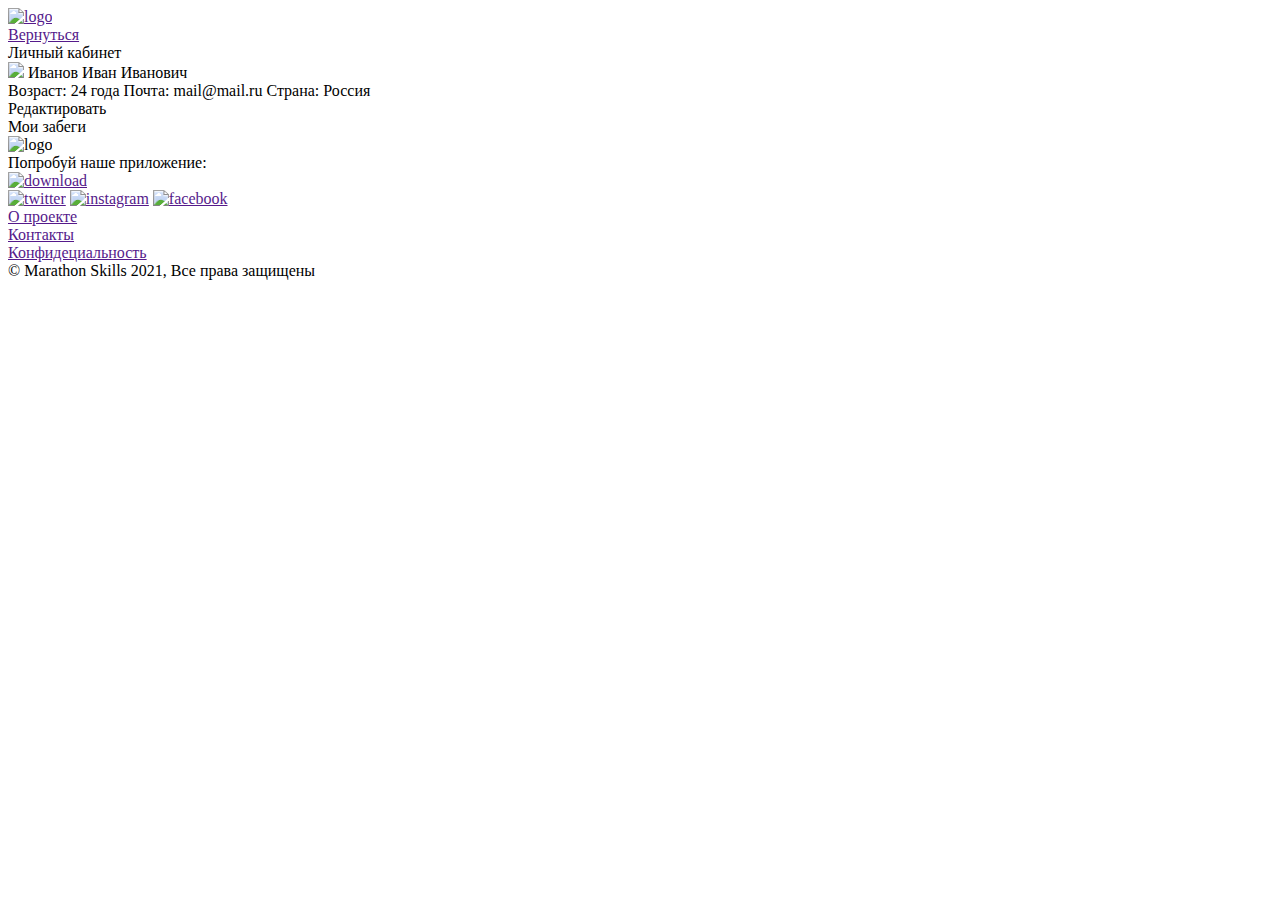
==== profile/html/index.html @ 97b1f48a "Merge branch 'main' of https://github.com/GoSum215/MarathonSkills" ====
<!doctype html>
<html class="no-js" lang="en">

<head>
  <meta charset="UTF-8">
  <meta name="viewport"
        content="width=device-width, user-scalable=no, initial-scale=1.0, maximum-scale=1.0, minimum-scale=1.0">
  <meta http-equiv="X-UA-Compatible" content="ie=edge">
  <title>Профиль</title>
  <link href="css/profile.css" rel="stylesheet">
  <link rel="stylesheet" media="(min-width:200px) and (max-width:768px)" href="/css/profile_mobile.css">
</head>

<body>
<header class="all_header">
  <a href="">
    <img class="logo" src="/images/logo.png" alt="logo">
  </a>
  <div class="buttonReturn">
    <a class="returnText" href="">Вернуться</a>
  </div>
</header>
<div class="line_header"></div>

<div class="profileBlock">
  <a>Личный кабинет</a>
  <div class="profileInfo">
    <div class="imageName">
      <img src="/images/photo.jpg">
      <a style="align-self: center">Иванов Иван Иванович</a>
    </div>
      <div class="infoBlock">
        <a>Возраст: 24 года</a>
        <a>Почта: mail@mail.ru</a>
        <a>Страна: Россия</a>
        <div class="redactorButton">
          <a class="redactorText">Редактировать</a>
        </div>
        <div class="myrunsButton">
          <a>Мои забеги</a>
        </div>
      </div>
  </div>
</div>

<footer>
  <div class="footer_logo_line">
    <div class="line"></div>
    <img class="logo_footer" src="/images/logo.png" alt="logo">
    <div class="line"></div>
  </div>
  <div class="three_collums all" style="justify-content: space-around">
    <div class="download_app">
      <div>Попробуй наше приложение:</div>
      <a href=""><img class="app" src="/images/download.png" alt="download"></a>
    </div>
    <div class="soc_networks">
      <a href=""><img class="socs" src="/images/twitter.png" alt="twitter"></a>
      <a href=""><img class="socs" src="/images/instagram.png" alt="instagram"></a>
      <a href=""><img class="socs" src="/images/facebook.png" alt="facebook"></a>
    </div>
    <div class="contacts">
      <a href="">
        <div class="row_footer">О проекте</div>
      </a>
      <a href="">
        <div class="row_footer">Контакты</div>
      </a>
      <a href="">
        <div class="row_footer">Конфидециальность</div>
      </a>
    </div>
  </div>
  <div class="copywrite">© Marathon Skills 2021, Все права защищены</div>
</footer>

</body>

</html>
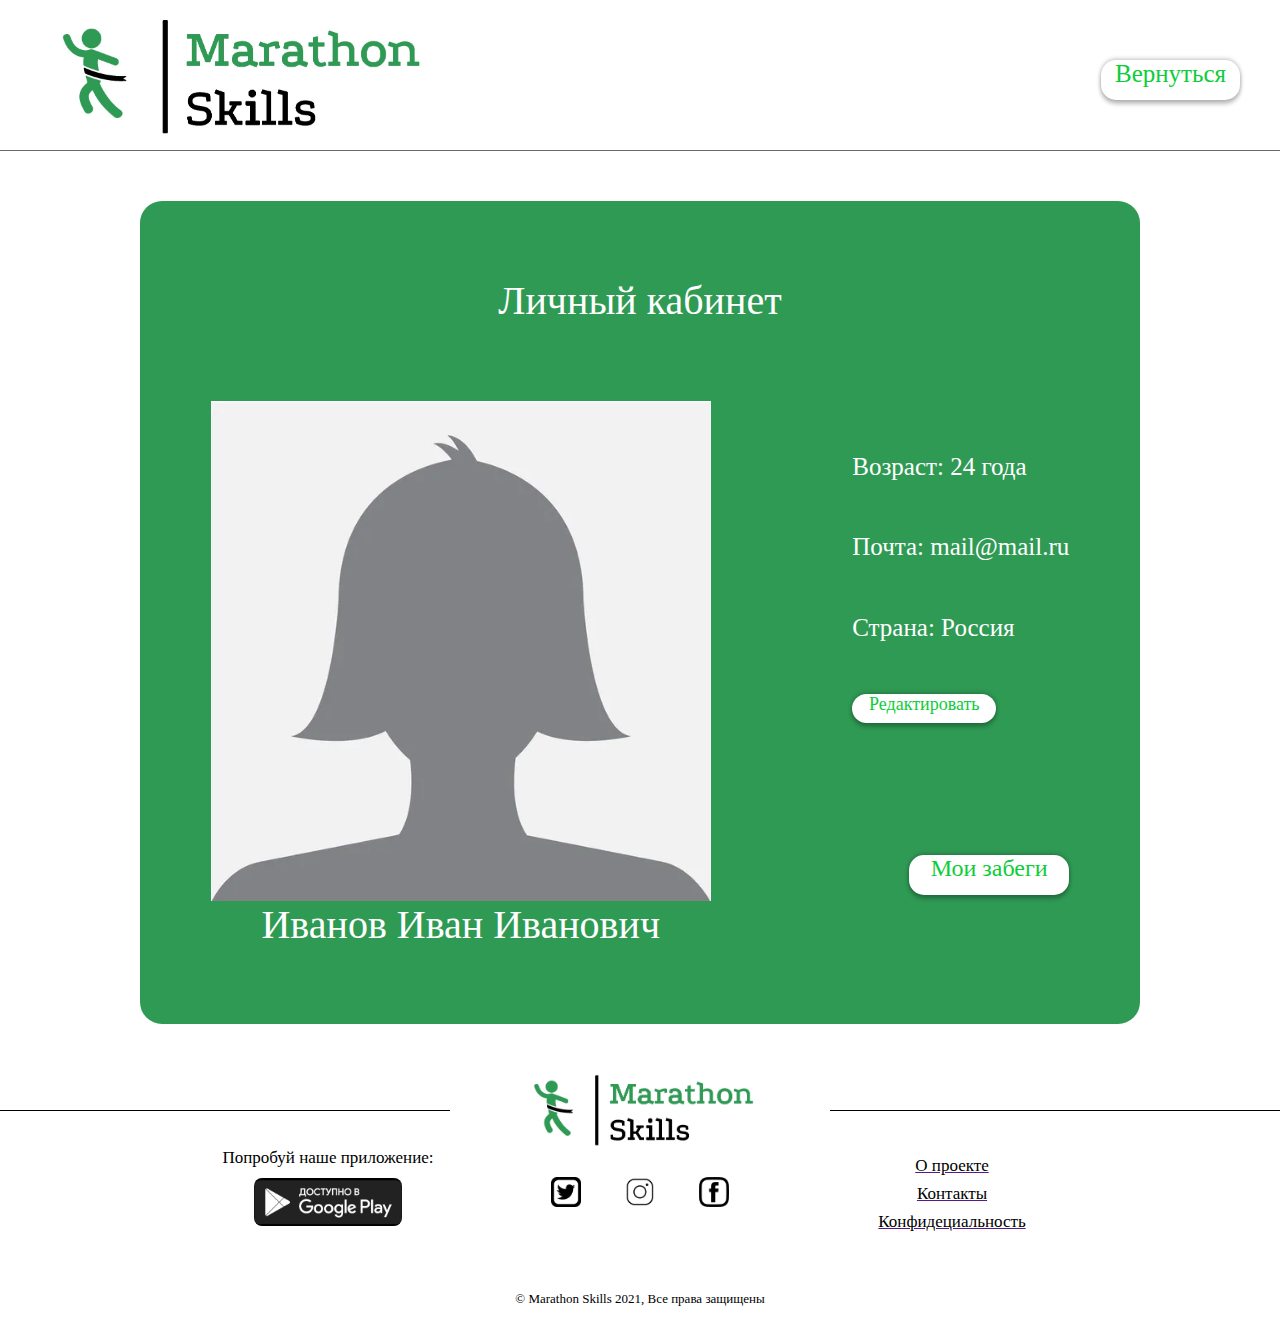
==== commit 311ffa55: "Добавление начальной страницы сайта" ====
--- a/profile/html/index.html
+++ b/profile/html/index.html
@@ -7,14 +7,14 @@
         content="width=device-width, user-scalable=no, initial-scale=1.0, maximum-scale=1.0, minimum-scale=1.0">
   <meta http-equiv="X-UA-Compatible" content="ie=edge">
   <title>Профиль</title>
-  <link href="css/profile.css" rel="stylesheet">
-  <link rel="stylesheet" media="(min-width:200px) and (max-width:768px)" href="/css/profile_mobile.css">
+  <link href="../css/profile.css" rel="stylesheet">
+  <link rel="stylesheet" media="(min-width:200px) and (max-width:768px)" href="../css/profile_mobile.css">
 </head>
 
 <body>
 <header class="all_header">
   <a href="">
-    <img class="logo" src="/images/logo.png" alt="logo">
+    <img class="logo" src="../assets/logo.png" alt="logo">
   </a>
   <div class="buttonReturn">
     <a class="returnText" href="">Вернуться</a>
@@ -26,7 +26,7 @@
   <a>Личный кабинет</a>
   <div class="profileInfo">
     <div class="imageName">
-      <img src="/images/photo.jpg">
+      <img src="../assets/photo.jpg">
       <a style="align-self: center">Иванов Иван Иванович</a>
     </div>
       <div class="infoBlock">
@@ -46,18 +46,18 @@
 <footer>
   <div class="footer_logo_line">
     <div class="line"></div>
-    <img class="logo_footer" src="/images/logo.png" alt="logo">
+    <img class="logo_footer" src="../assets/logo.png" alt="logo">
     <div class="line"></div>
   </div>
   <div class="three_collums all" style="justify-content: space-around">
     <div class="download_app">
       <div>Попробуй наше приложение:</div>
-      <a href=""><img class="app" src="/images/download.png" alt="download"></a>
+      <a href=""><img class="app" src="../assets/download.png" alt="download"></a>
     </div>
     <div class="soc_networks">
-      <a href=""><img class="socs" src="/images/twitter.png" alt="twitter"></a>
-      <a href=""><img class="socs" src="/images/instagram.png" alt="instagram"></a>
-      <a href=""><img class="socs" src="/images/facebook.png" alt="facebook"></a>
+      <a href=""><img class="socs" src="../assets/twitter.png" alt="twitter"></a>
+      <a href=""><img class="socs" src="../assets/instagram.png" alt="instagram"></a>
+      <a href=""><img class="socs" src="../assets/facebook.png" alt="facebook"></a>
     </div>
     <div class="contacts">
       <a href="">
--- a/profile/css/profile.css
+++ b/profile/css/profile.css
@@ -0,0 +1,209 @@
+html{
+  font-family: Segoe UI;
+}
+
+body {
+  margin: 0;
+  min-height: calc(100vh - 20px);
+  display: flex;
+  flex-direction: column;
+}
+
+.all {
+  margin-left: auto;
+  margin-right: auto;
+  width: 100%;
+  max-width: 1000px;
+}
+
+header {
+  width: 1200px;
+  height: 120px;
+  display: flex;
+  align-items: center;
+  justify-content: space-between;
+  margin-bottom: 10px;
+  margin-top: 20px;
+}
+
+.all_header {
+  margin-left: auto;
+  margin-right: auto;
+  width: 100%;
+  max-width: 1200px;
+}
+
+.logo {
+  height: 120px;
+}
+
+.buttonReturn {
+  width: 139px;
+  height: 40px;
+  left: 1151px;
+  top: 94px;
+  text-align: center;
+  box-shadow: 0px 4px 4px rgba(0, 0, 0, 0.25), 0px -1px 4px rgba(0, 0, 0, 0.25);
+  border-radius: 15px;
+}
+.returnText {
+  font-style: normal;
+  font-weight: normal;
+  font-size: 25px;
+  color: #0dcd39;
+  text-decoration: none;
+}
+.returnText:hover {
+  color: #3d3b3b;
+}
+
+.line_header {
+  width: 100%;
+  height: 1px;
+  background-color: #696969;
+}
+
+.profileBlock {
+  width: 1000px;
+  height: 823px;
+  background: #2F9A54;
+  border-radius: 22px;
+  align-self: center;
+  margin-top: 50px;
+  color: white;
+  display: flex;
+  flex-direction: column;
+  justify-content: space-evenly;
+  text-align: center;
+  font-size: 40px;
+}
+.imageName img {
+  height: 500px;
+}
+.profileInfo {
+  display: flex;
+  flex-direction: row;
+  justify-content: space-around;
+  text-align: left;
+}
+.infoBlock {
+  font-size: 25px;
+  display: flex;
+  flex-direction: column;
+  align-items: center;
+  justify-content: space-evenly;
+  align-items: flex-start;
+
+}
+.imageName {
+  display: flex;
+  flex-direction: column;
+}
+.redactorButton {
+  width: 144px;
+  height: 29px;
+  left: 1151px;
+  top: 94px;
+  font-size: 18px;
+  background: white;
+  color: #0dcd39;
+  text-align: center;
+  box-shadow: 0px 4px 4px rgba(0, 0, 0, 0.25), 0px -1px 4px rgba(0, 0, 0, 0.25);
+  border-radius: 15px;
+}
+
+.myrunsButton {
+  width: 160px;
+  height: 40px;
+  left: 1151px;
+  top: 94px;
+  font-size: 24px;
+  margin-top: 80px;
+  background: white;
+  color: #0dcd39;
+  text-align: center;
+  align-self: end;
+  box-shadow: 0px 4px 4px rgba(0, 0, 0, 0.25), 0px -1px 4px rgba(0, 0, 0, 0.25);
+  border-radius: 15px;
+}
+
+footer {
+  margin-top: auto;
+}
+
+.footer_logo_line {
+  margin-top: 50px;
+  display: flex;
+  justify-content: space-between;
+  align-items: center;
+}
+
+.three_collums {
+  display: flex;
+  justify-content: space-between;
+  align-items: center;
+}
+
+.logo_footer {
+  width: 240px;
+}
+
+.line {
+  width: calc((100% - 380px) / 2);
+  height: 1px;
+  background-color: black;
+}
+
+.download_app {
+  width: 350px;
+  font-size: 17px;
+  display: flex;
+  flex-direction: column;
+  align-items: center;
+  justify-content: left;
+}
+
+.app {
+  height: 48px;
+  border-radius: 8px;
+  margin: 10px;
+}
+
+.soc_networks {
+  display: flex;
+  justify-content: space-around;
+  align-items: center;
+  width: 222px;
+}
+
+.socs {
+  width: 30px;
+  height: 30px;
+}
+
+.contacts {
+  width: 350px;
+  display: flex;
+  flex-direction: column;
+  align-items: center;
+  justify-content: left;
+}
+
+.row_footer {
+  font-size: 17px;
+  margin: 4px;
+  color: black;
+  transition: all 0.2s
+}
+
+.row_footer:hover {
+  color: grey;
+}
+
+.copywrite {
+  font-size: 13px;
+  display: flex;
+  justify-content: center;
+  margin-bottom: 24px;
+  margin-top: 50px;
+}
--- a/profile/css/profile_mobile.css
+++ b/profile/css/profile_mobile.css
@@ -0,0 +1,213 @@
+html{
+  font-family: Segoe UI;
+}
+
+body {
+  margin: 0;
+  min-height: calc(100vh - 20px);
+  display: flex;
+  flex-direction: column;
+}
+
+.all {
+  margin-left: auto;
+  margin-right: auto;
+  width: 100%;
+  max-width: 1000px;
+}
+
+header {
+  width: 1200px;
+  height: 120px;
+  display: flex;
+  align-items: center;
+  justify-content: space-between;
+  margin-bottom: 10px;
+  margin-top: 20px;
+}
+
+.all_header {
+  margin-left: auto;
+  margin-right: auto;
+  width: 100%;
+  max-width: 1200px;
+}
+
+.logo {
+  height: 120px;
+}
+
+.buttonReturn {
+  width: 139px;
+  height: 40px;
+  left: 1151px;
+  top: 94px;
+  text-align: center;
+  box-shadow: 0px 4px 4px rgba(0, 0, 0, 0.25), 0px -1px 4px rgba(0, 0, 0, 0.25);
+  border-radius: 15px;
+}
+.returnText {
+  font-style: normal;
+  font-weight: normal;
+  font-size: 25px;
+  color: #0dcd39;
+  text-decoration: none;
+}
+.returnText:hover {
+  color: #3d3b3b;
+}
+
+.line_header {
+  width: 100%;
+  height: 1px;
+  background-color: #696969;
+}
+
+.profileBlock {
+  width: 550px;
+  height: 500px;
+  background: #2F9A54;
+  border-radius: 22px;
+  align-self: center;
+  margin-top: 10px;
+  color: white;
+  display: flex;
+  flex-direction: column;
+  justify-content: space-evenly;
+  text-align: center;
+  font-size: 40px;
+}
+
+.profileInfo {
+  display: flex;
+  flex-direction: row;
+  justify-content: space-around;
+  text-align: left;
+}
+.infoBlock {
+  font-size: 20px;
+  display: flex;
+  flex-direction: column;
+  align-items: center;
+  justify-content: space-evenly;
+  align-items: flex-start;
+
+}
+.imageName {
+  display: flex;
+  flex-direction: column;
+  align-items: center;
+  font-size: 30px;
+}
+.imageName img {
+  height: 300px;
+  width: 300px;
+}
+.redactorButton {
+  width: 144px;
+  height: 29px;
+  left: 1151px;
+  top: 94px;
+  font-size: 18px;
+  background: white;
+  color: #0dcd39;
+  text-align: center;
+  box-shadow: 0px 4px 4px rgba(0, 0, 0, 0.25), 0px -1px 4px rgba(0, 0, 0, 0.25);
+  border-radius: 15px;
+}
+
+.myrunsButton {
+  width: 160px;
+  height: 40px;
+  left: 1151px;
+  top: 94px;
+  font-size: 24px;
+  margin-top: 80px;
+  background: white;
+  color: #0dcd39;
+  text-align: center;
+  align-self: end;
+  box-shadow: 0px 4px 4px rgba(0, 0, 0, 0.25), 0px -1px 4px rgba(0, 0, 0, 0.25);
+  border-radius: 15px;
+}
+
+footer {
+  margin-top: auto;
+}
+
+.footer_logo_line {
+  margin-top: 50px;
+  display: flex;
+  justify-content: space-between;
+  align-items: center;
+}
+
+.three_collums {
+  display: flex;
+  justify-content: space-between;
+  align-items: center;
+}
+
+.logo_footer {
+  width: 240px;
+}
+
+.line {
+  width: calc((100% - 380px) / 2);
+  height: 1px;
+  background-color: black;
+}
+
+.download_app {
+  width: 350px;
+  font-size: 17px;
+  display: flex;
+  flex-direction: column;
+  align-items: center;
+  justify-content: left;
+}
+
+.app {
+  height: 48px;
+  border-radius: 8px;
+  margin: 10px;
+}
+
+.soc_networks {
+  display: flex;
+  justify-content: space-around;
+  align-items: center;
+  width: 222px;
+}
+
+.socs {
+  width: 30px;
+  height: 30px;
+}
+
+.contacts {
+  width: 350px;
+  display: flex;
+  flex-direction: column;
+  align-items: center;
+  justify-content: left;
+}
+
+.row_footer {
+  font-size: 17px;
+  margin: 4px;
+  color: black;
+  transition: all 0.2s
+}
+
+.row_footer:hover {
+  color: grey;
+}
+
+.copywrite {
+  font-size: 13px;
+  display: flex;
+  justify-content: center;
+  margin-bottom: 24px;
+  margin-top: 50px;
+}
